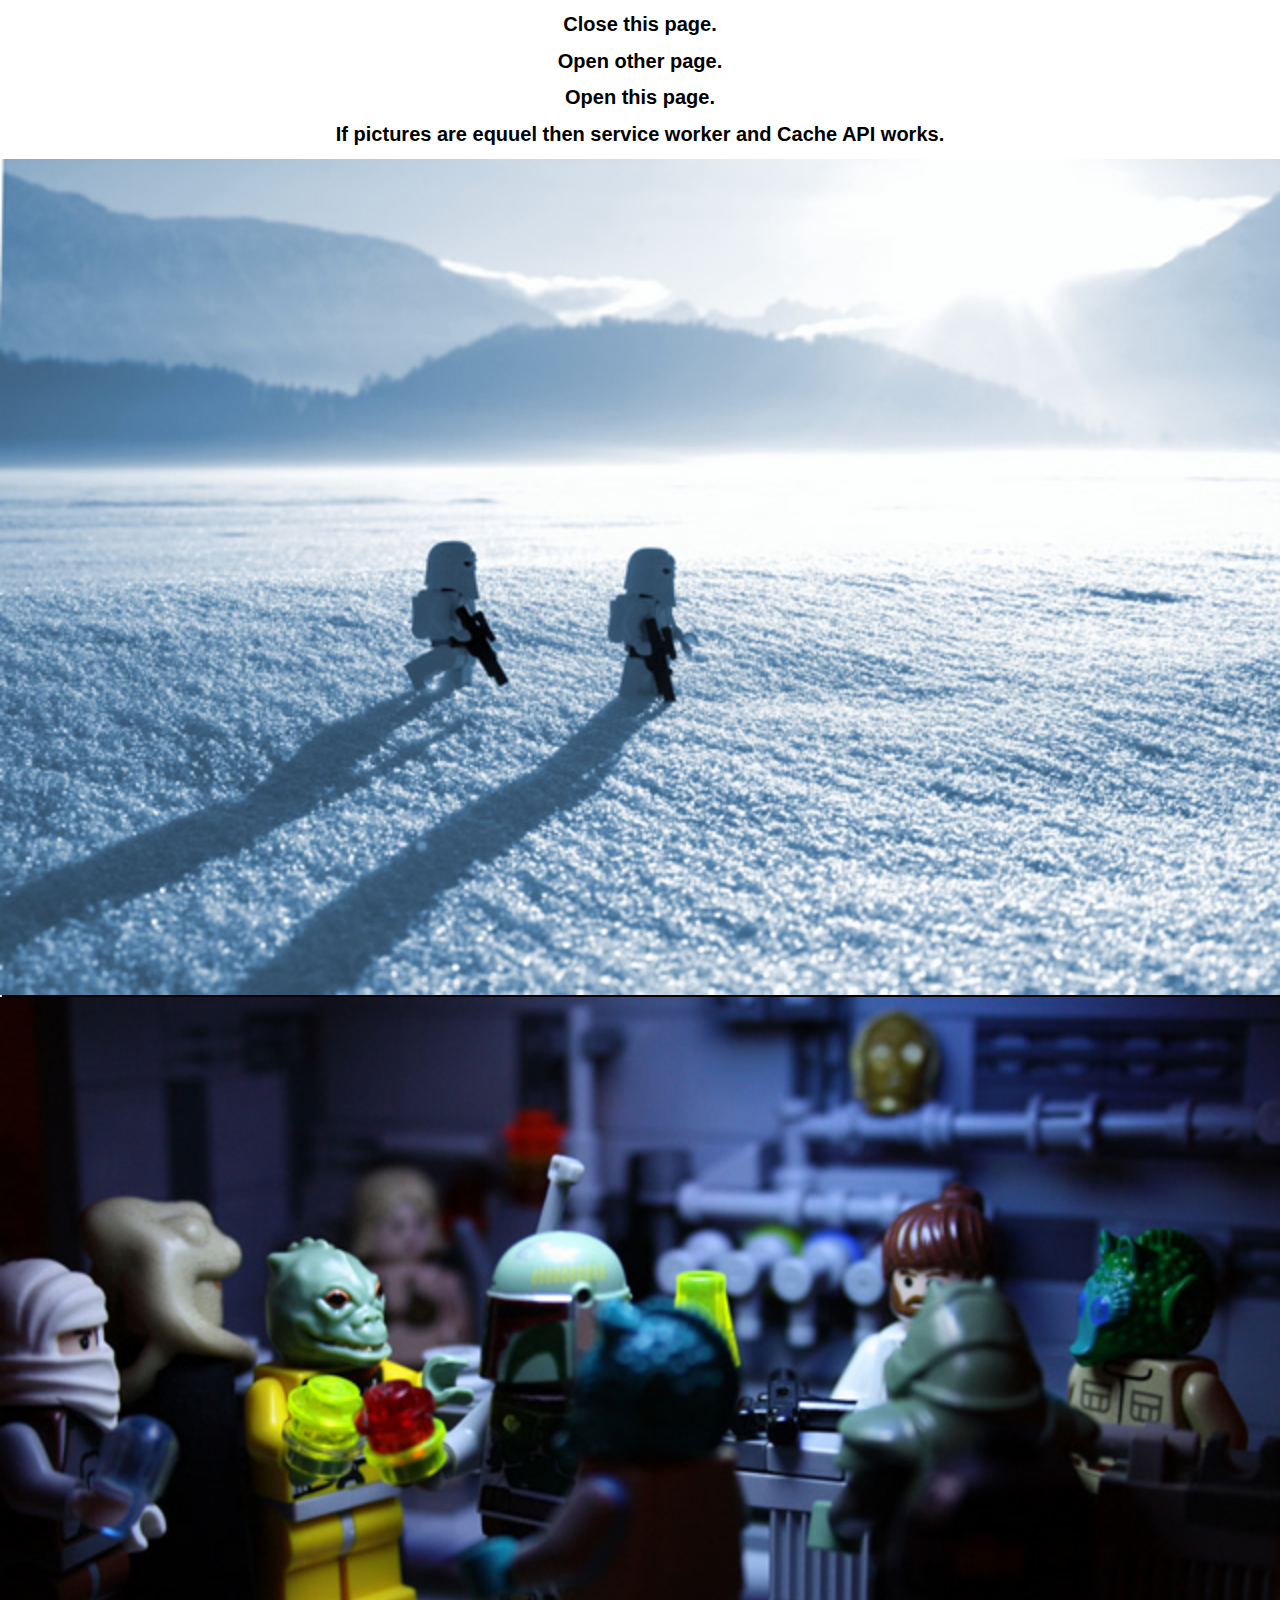
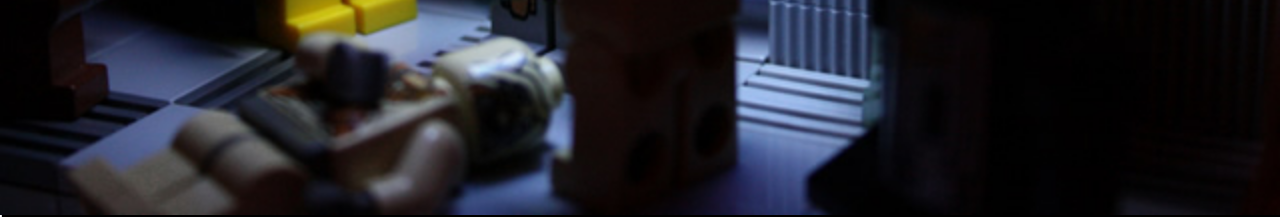
==== index.html @ 6f0a25dc "readme" ====
<!DOCTYPE html>
<html>
  <head>
    <meta charset="utf-8">
    <meta http-equiv="X-UA-Compatible" content="IE=edge,chrome=1">
    <meta name="viewport" content="width=device-width">

    <title>Service worker demo</title>

    <link rel="stylesheet" href="style.css">
    <!--[if lt IE 9]>
      <script src="//html5shiv.googlecode.com/svn/trunk/html5.js"></script>
    <![endif]-->
    <script src="app.js"></script>
  </head>

  <body>
    <h1>Close this page.</h1>
    <h1>Open other page.</h1>
    <h1>Open this page.</h1>
    <h1>If pictures are equuel then service worker and Cache API works.</h1>

    <section></section>

    <!-- <script src="image-list.js"></script> -->

    <!-- <img src="./gallery/myLittleVader.jpg" alt="A Black Clad warrior lego toy"> -->
    <img src="./gallery/snowTroopers.jpg" alt="Two lego solders in white outfits walking across an icy plain">
    <img src="./gallery/bountyHunters.jpg" alt="A group of bounty hunters meeting, aliens and humans in costumes.">
  </body>
</html>
---- style.css ----
html, body {
  margin: 0;
  padding: 0;
  font-size: 10px;
  font-family: sans-serif;
}

h1 {
  /* text-indent: 100%;
  white-space: nowrap;
  overflow: hidden;
  height: 197px;
  background: url(star-wars-logo.jpg) no-repeat center; */
  text-align: center;
}

section {
  max-width: 640px;
  margin: 0 auto;
}

figure {
  width: 100%;
  margin: 0;
}

img {
  width: 100%;	
  box-shadow: 2px 2px 1px black;
}

caption {
  display: block;
  margin: 0 auto 1rem;
  width: 70%;
  font-size: 1.2rem;
  line-height: 1.5;
  padding: 5px;
  background: #ccc;
  box-shadow: 1px 1px 1px black;
}
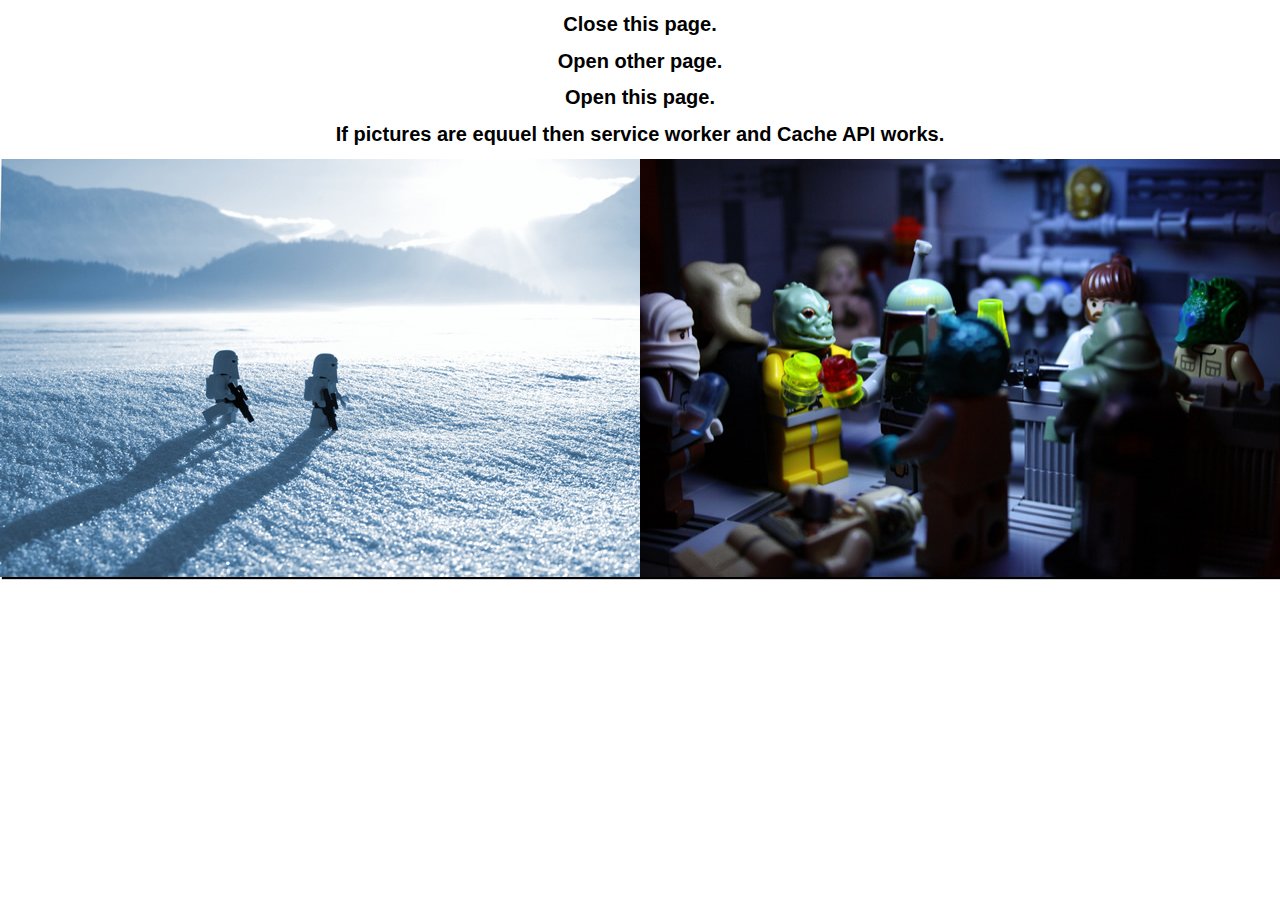
==== commit 91ac550a: "row for desktop" ====
--- a/index.html
+++ b/index.html
@@ -25,7 +25,9 @@
     <!-- <script src="image-list.js"></script> -->
 
     <!-- <img src="./gallery/myLittleVader.jpg" alt="A Black Clad warrior lego toy"> -->
-    <img src="./gallery/snowTroopers.jpg" alt="Two lego solders in white outfits walking across an icy plain">
-    <img src="./gallery/bountyHunters.jpg" alt="A group of bounty hunters meeting, aliens and humans in costumes.">
+    <div class="icontainer">
+      <img src="./gallery/snowTroopers.jpg" alt="Two lego solders in white outfits walking across an icy plain">
+      <img src="./gallery/bountyHunters.jpg" alt="A group of bounty hunters meeting, aliens and humans in costumes.">
+    </div>
   </body>
 </html>--- a/style.css
+++ b/style.css
@@ -39,3 +39,13 @@
   background: #ccc;
   box-shadow: 1px 1px 1px black;
 }
+
+.icontainer {
+  display: flex;
+}
+
+@media only screen and (max-width: 768px) {
+  .icontainer {
+    flex-direction: column;
+  }  
+}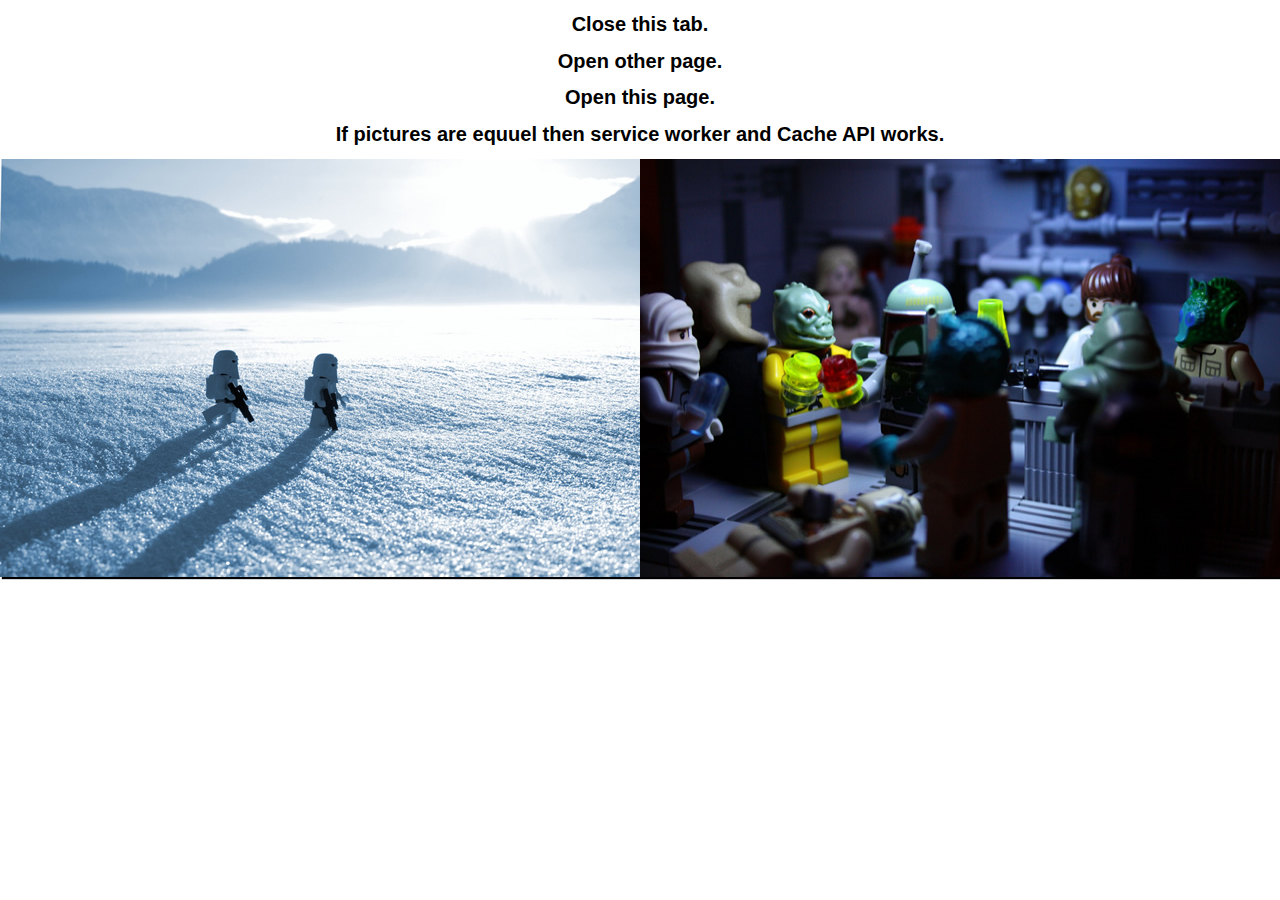
==== commit 82ce699a: "instruction" ====
--- a/index.html
+++ b/index.html
@@ -15,7 +15,7 @@
   </head>
 
   <body>
-    <h1>Close this page.</h1>
+    <h1>Close this tab.</h1>
     <h1>Open other page.</h1>
     <h1>Open this page.</h1>
     <h1>If pictures are equuel then service worker and Cache API works.</h1>
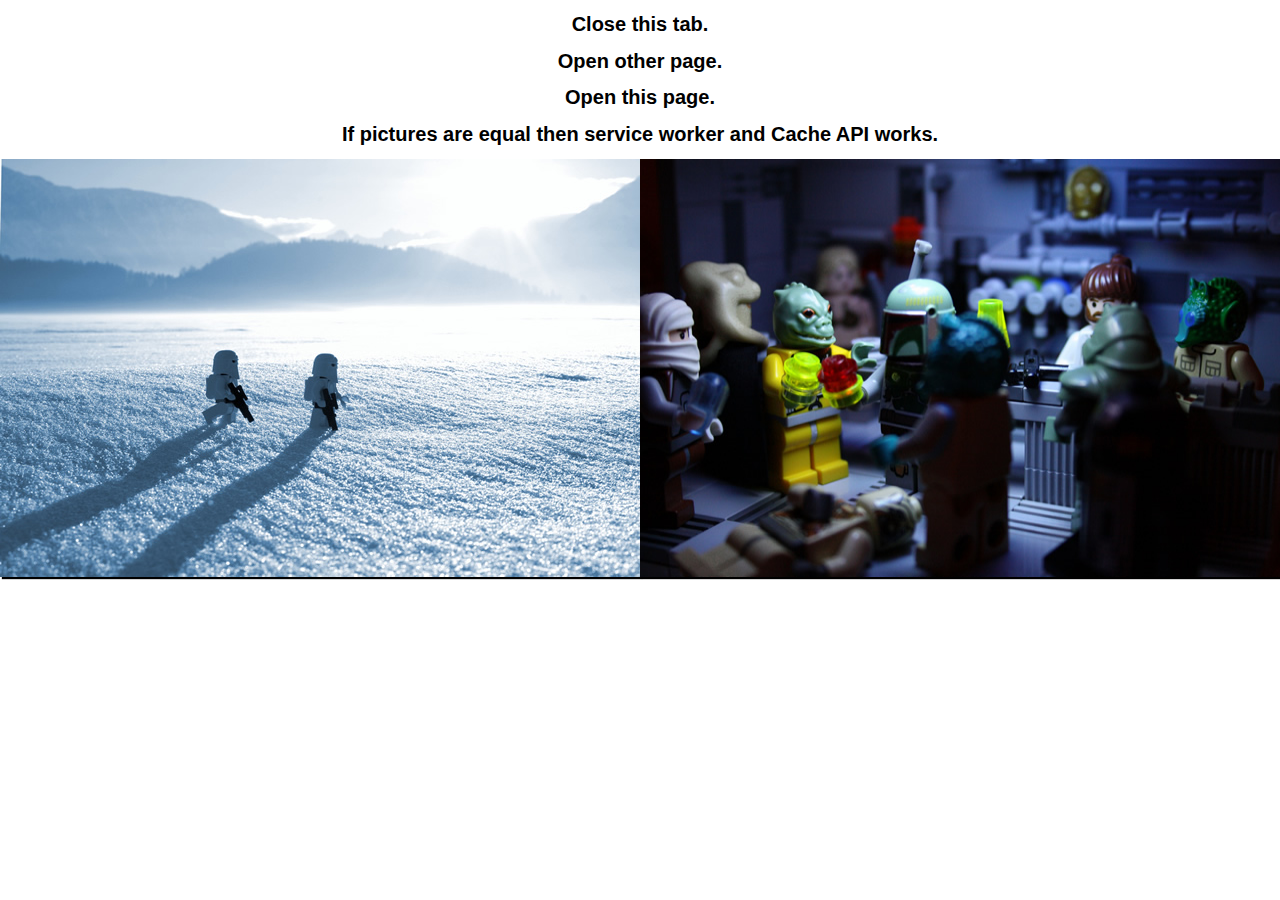
==== commit c7c7c8ad: "fix errata" ====
--- a/index.html
+++ b/index.html
@@ -18,7 +18,7 @@
     <h1>Close this tab.</h1>
     <h1>Open other page.</h1>
     <h1>Open this page.</h1>
-    <h1>If pictures are equuel then service worker and Cache API works.</h1>
+    <h1>If pictures are equal then service worker and Cache API works.</h1>
 
     <section></section>
 
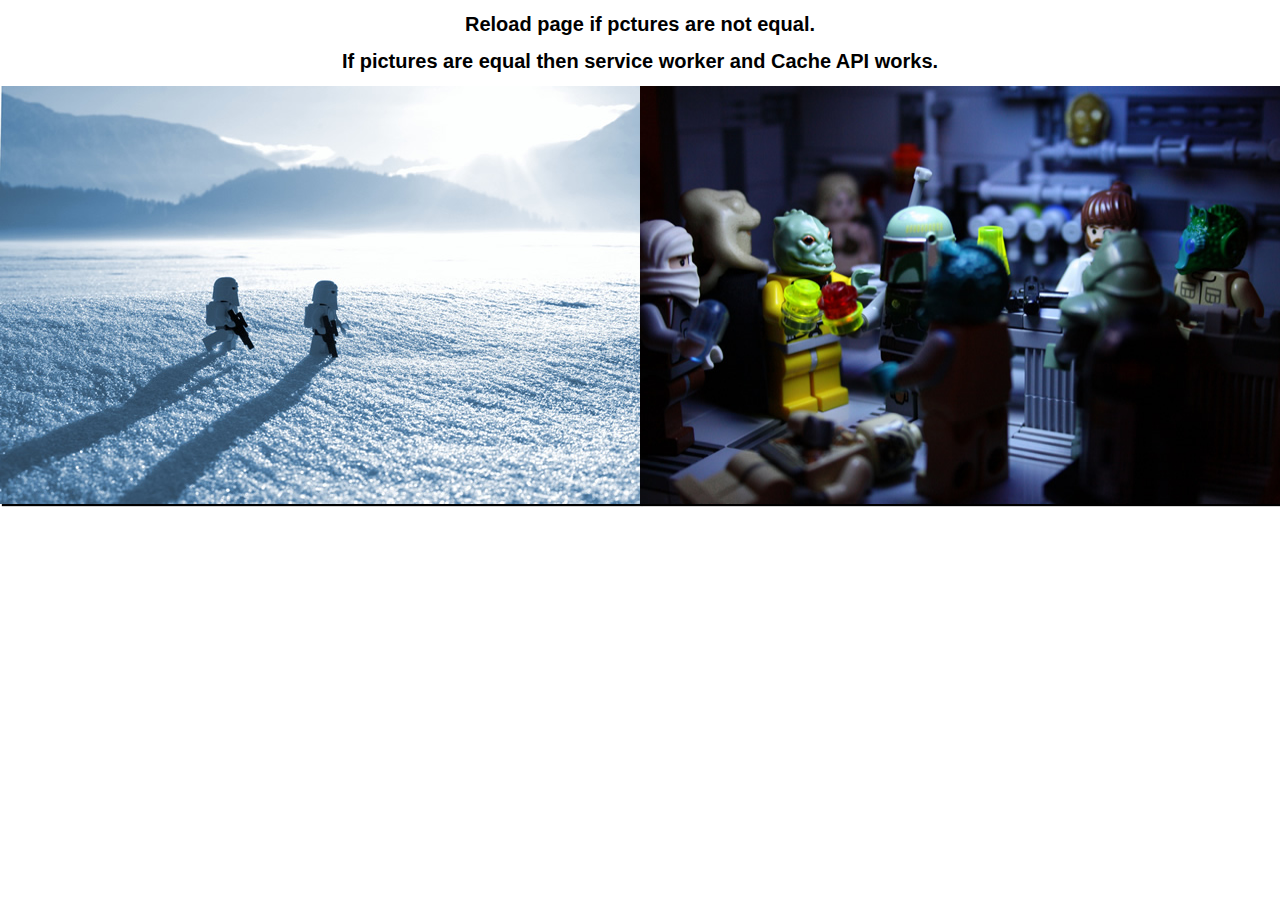
==== commit bba62505: "description" ====
--- a/index.html
+++ b/index.html
@@ -5,7 +5,7 @@
     <meta http-equiv="X-UA-Compatible" content="IE=edge,chrome=1">
     <meta name="viewport" content="width=device-width">
 
-    <title>Service worker demo</title>
+    <title>Service worker test</title>
 
     <link rel="stylesheet" href="style.css">
     <!--[if lt IE 9]>
@@ -15,9 +15,10 @@
   </head>
 
   <body>
-    <h1>Close this tab.</h1>
+    <!-- <h1>Close this tab.</h1>
     <h1>Open other page.</h1>
-    <h1>Open this page.</h1>
+    <h1>Open this page.</h1> -->
+    <h1>Reload page if pctures are not equal.</h1>
     <h1>If pictures are equal then service worker and Cache API works.</h1>
 
     <section></section>
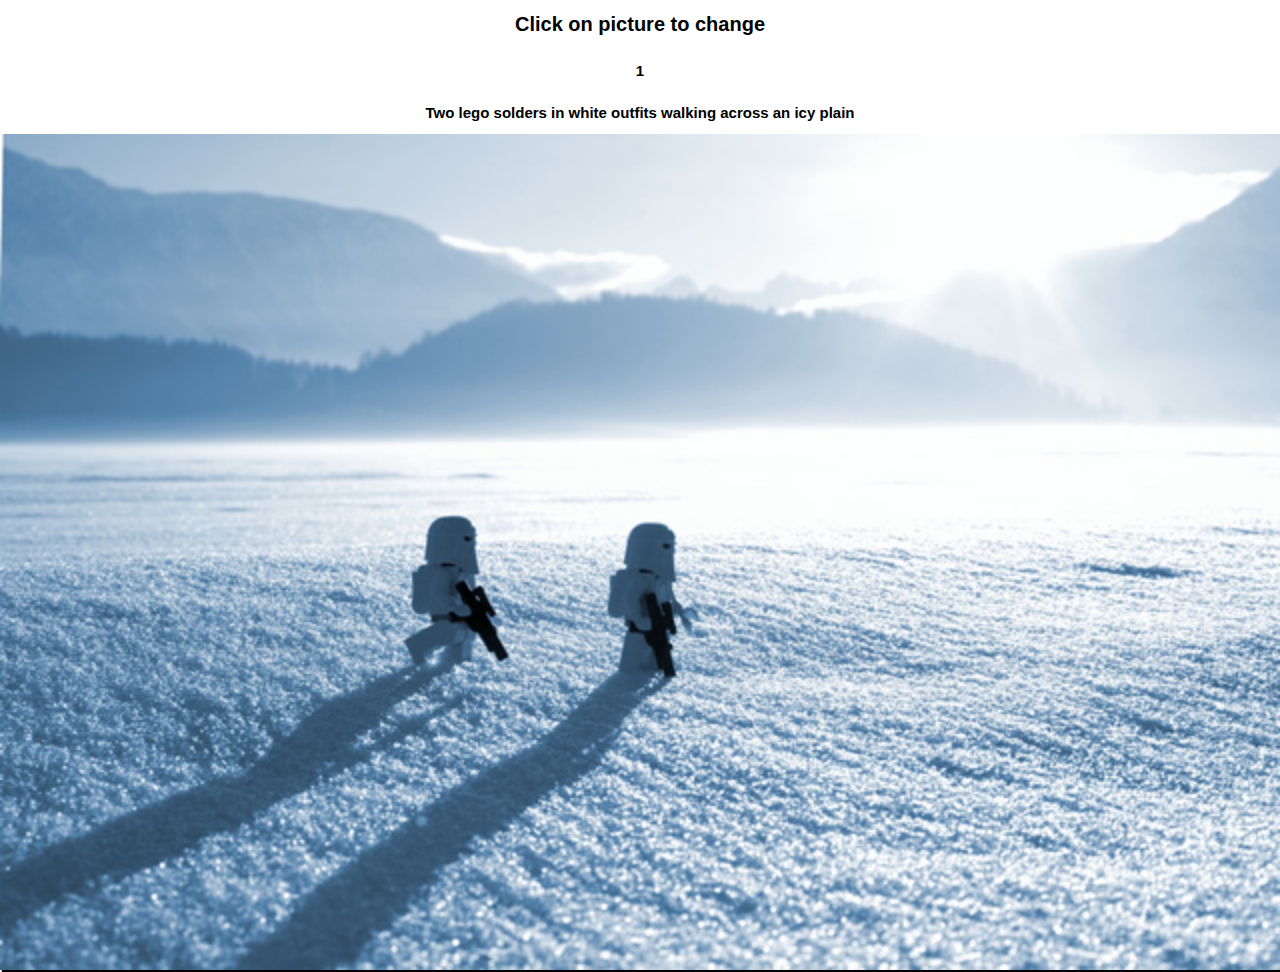
==== commit abf56c65: "git mv" ====
--- a/index.html
+++ b/index.html
@@ -5,30 +5,65 @@
     <meta http-equiv="X-UA-Compatible" content="IE=edge,chrome=1">
     <meta name="viewport" content="width=device-width">
 
-    <title>Service worker test</title>
+    <title>Service worker test: slides</title>
+    <link rel="preload" href="./sw2.js" as="script">
+    <link rel="stylesheet" href="style.css">
+    <script>
+        if ('serviceWorker' in navigator) {
+            (async function () {
+                try {
+                    var registration = await navigator.serviceWorker.register('./sw2.js');
+                    const vendor = navigator.vendor || "";
+                    if (!registration.active && vendor.indexOf("Apple") > -1) {
+                        // to activate service-worker on safary 
+                        document.location.reload();
+                    }
+                } catch (err) {
+                    console.log(err);
+                }
+            })();
+        }      
+    </script>
+    <script>
+      var images = [
+        './gallery/snowTroopers.jpg',
+        './gallery/bountyHunters.jpg',
+      ];
+      var descriptions = [
+        'Two lego solders in white outfits walking across an icy plain',
+        'A group of bounty hunters meeting, aliens and humans in costumes',
+      ];
 
-    <link rel="stylesheet" href="style.css">
-    <!--[if lt IE 9]>
-      <script src="//html5shiv.googlecode.com/svn/trunk/html5.js"></script>
-    <![endif]-->
-    <script src="app.js"></script>
+      var nClick = 0;
+
+      var numberDiv;
+      var description;
+      var slider;
+
+      function changeSlide() {
+        nClick = (nClick + 1) % 2;
+        numberDiv.innerText = nClick + 1;
+        description.innerText = descriptions[nClick];
+        slider.src = images[nClick];
+        console.log('current image: ' + (nClick + 1) + ' ' + images[nClick]);
+      }
+    </script>
   </head>
 
   <body>
-    <!-- <h1>Close this tab.</h1>
-    <h1>Open other page.</h1>
-    <h1>Open this page.</h1> -->
-    <h1>Reload page if pctures are not equal.</h1>
-    <h1>If pictures are equal then service worker and Cache API works.</h1>
+    <h1>Click on picture to change</h1>
 
-    <section></section>
+    <div style="display: flex; align-items: center; flex-direction: column;">
+      <h2 id="number">1</h2>
+      <h2 id="description">Two lego solders in white outfits walking across an icy plain</h2>
+    </div>
+    <img id="slider" src="./gallery/snowTroopers.jpg" alt="Two lego solders in white outfits walking across an icy plain" onclick="changeSlide()">
+    <script>
+      console.log('current image: ' + (nClick + 1) + ' ' + images[nClick]);
 
-    <!-- <script src="image-list.js"></script> -->
-
-    <!-- <img src="./gallery/myLittleVader.jpg" alt="A Black Clad warrior lego toy"> -->
-    <div class="icontainer">
-      <img src="./gallery/snowTroopers.jpg" alt="Two lego solders in white outfits walking across an icy plain">
-      <img src="./gallery/bountyHunters.jpg" alt="A group of bounty hunters meeting, aliens and humans in costumes.">
-    </div>
-  </body>
+      numberDiv = document.getElementById('number');
+      description = document.getElementById('description');
+      slider = document.getElementById('slider');  
+    </script>
+    </body>
 </html>